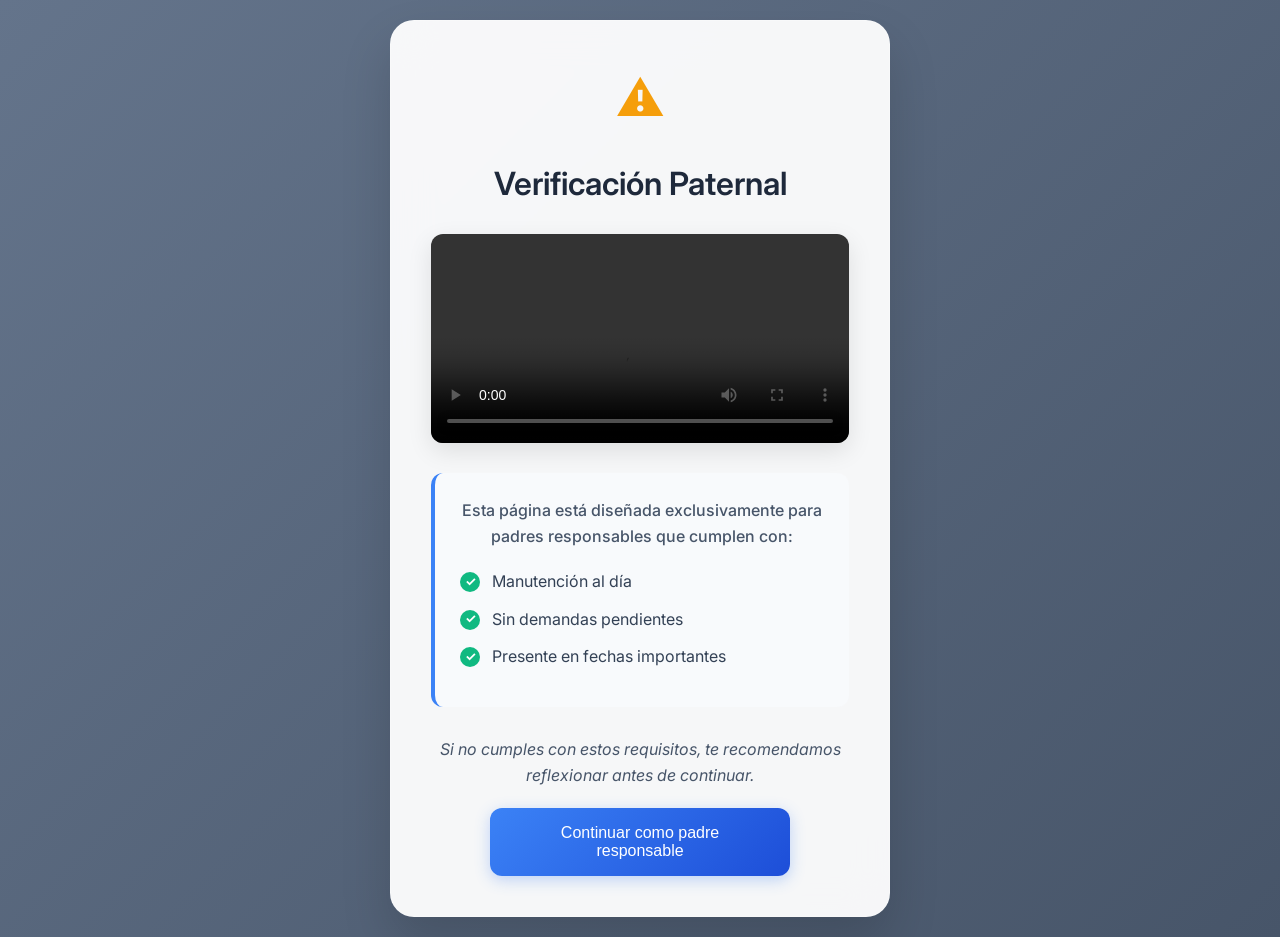
==== index.html @ 2e29dda6 "dia del padre" ====
<!DOCTYPE html>
<html lang="es">
<head>
    <meta charset="UTF-8">
    <meta name="viewport" content="width=device-width, initial-scale=1.0">
    <title>Día del Padre 2025</title>
    <link rel="stylesheet" href="styles.css">
    <link href="https://fonts.googleapis.com/css2?family=Inter:wght@300;400;500;600;700&display=swap" rel="stylesheet">
    <script src="https://cdnjs.cloudflare.com/ajax/libs/html2canvas/1.4.1/html2canvas.min.js"></script>
</head>
<body>
    <div id="warningScreen" class="warning-screen">
        <div class="warning-container">
            <div class="warning-icon">⚠️</div>
            <h1>Verificación Paternal</h1>

            <div class="video-section">
                <video width="300" height="180" controls>
                    <source src="dia_del_padre.mp4" type="video/mp4">
                    Tu navegador no soporta el elemento de video.
                </video>
            </div>

            <div class="requirements-list">
                <p class="intro-text">Esta página está diseñada exclusivamente para padres responsables que cumplen con:</p>
                <div class="requirement-item">
                    <span class="check-icon">✓</span>
                    <span>Manutención al día</span>
                </div>
                <div class="requirement-item">
                    <span class="check-icon">✓</span>
                    <span>Sin demandas pendientes</span>
                </div>
                <div class="requirement-item">
                    <span class="check-icon">✓</span>
                    <span>Presente en fechas importantes</span>
                </div>
            </div>

            <p class="disclaimer">Si no cumples con estos requisitos, te recomendamos reflexionar antes de continuar.</p>
            <button class="continue-btn" onclick="enterSite()">Continuar como padre responsable</button>
        </div>
    </div>

    <div id="mainContent" class="main-content">
        <header class="page-header">
            <h1>Celebración del Día del Padre 2025</h1>
            <p class="subtitle">Un reconocimiento especial para padres ejemplares</p>
        </header>

        <section class="video-container">
            <iframe src="https://www.youtube.com/embed/yZf6vEP1Xo4?autoplay=1&mute=1"
                    title="Video del Día del Padre"
                    frameborder="0"
                    allow="accelerometer; autoplay; clipboard-write; encrypted-media; gyroscope; picture-in-picture; web-share"
                    allowfullscreen>
            </iframe>
        </section>

        <div class="music-message">
            <div class="icon">🎵</div>
            <p>Primero disfruta de la música de fondo</p>
        </div>

        <section class="camera-section">
            <h2>Retrato del Padre del Año</h2>
            <p class="section-subtitle">Captura tu mejor momento paternal</p>

            <div class="camera-container">
                <video id="video" autoplay playsinline></video>
                <canvas id="canvas"></canvas>
                <div id="photo-preview">
                    <img id="captured-photo" alt="Foto capturada">
                    <div class="photo-actions">
                        <button id="retake-btn" class="camera-btn secondary">
                            <span class="btn-icon">🔄</span>
                            Nueva foto
                        </button>
                        <button id="save-photo-btn" class="camera-btn primary">
                            <span class="btn-icon">✓</span>
                            Guardar foto
                        </button>
                    </div>
                </div>
            </div>
            <div class="camera-controls">
                <button id="start-camera-btn" class="camera-btn primary">
                    <span class="btn-icon">📷</span>
                    Activar cámara
                </button>
                <button id="take-photo-btn" class="camera-btn primary" style="display: none;">
                    <span class="btn-icon">📸</span>
                    Tomar foto
                </button>
            </div>
        </section>

        <section class="recognition-section">
            <h2>Reconocimientos para Padres Ejemplares</h2>

            <div class="recognition-grid">
                <div class="recognition-card">
                    <div class="card-icon">🏆</div>
                    <h3>Padre Responsable</h3>
                    <p>Felicidades por mantener tus compromisos familiares al día sin necesidad de recordatorios legales.</p>
                </div>

                <div class="recognition-card">
                    <div class="card-icon">💼</div>
                    <h3>Proveedor Confiable</h3>
                    <p>Tu dedicación al trabajo y el sustento familiar es ejemplar y digna de admiración.</p>
                </div>

                <div class="recognition-card">
                    <div class="card-icon">👑</div>
                    <h3>Líder del Hogar</h3>
                    <p>Compartes el liderazgo familiar de manera equilibrada con tu pareja y das el ejemplo a seguir.</p>
                </div>

                <div class="recognition-card">
                    <div class="card-icon">💸</div>
                    <h3>Experto en Finanzas Familiares</h3>
                    <p>Conoces exactamente el valor de la crianza porque inviertes conscientemente en tus hijos.</p>
                </div>

                <div class="recognition-card">
                    <div class="card-icon">🎯</div>
                    <h3>Modelo Paternal</h3>
                    <p>Tu familia reconoce tus esfuerzos diarios, incluso cuando no todo sale perfecto.</p>
                </div>

                <div class="recognition-card">
                    <div class="card-icon">💝</div>
                    <h3>Padre Presente</h3>
                    <p>Tu amor incondicional y presencia constante son el regalo más valioso para tu familia.</p>
                </div>
            </div>
        </section>

        <div class="transition-section">
            <div class="transition-content">
                <p>Ahora, pasemos a algo más personal y emotivo...</p>
            </div>
        </div>

        <section class="emotional-section">
            <h2>Mensaje Especial de tu Hijo</h2>
            <p class="emotional-subtitle">Una carta llena de amor y gratitud</p>

            <div class="audio-controls">
                <button id="playAudio" class="audio-btn">
                    <span class="btn-icon">🔊</span>
                    Escuchar con voz infantil
                </button>
                <button id="stopAudio" class="audio-btn secondary" style="display: none;">
                    <span class="btn-icon">⏹️</span>
                    Detener reproducción
                </button>
            </div>

            <div class="letter-content">
                <div class="letter-header">
                    <p><strong>Querido Papá,</strong></p>
                </div>

                <div class="letter-body">
                    <p>Cuando era muy pequeñito, tú eras mi superhéroe gigante. Me cargabas en tus hombros y yo me sentía como si pudiera tocar las nubes. Tus manos enormes me hacían sentir seguro, y tu risa era la música más bonita del mundo.</p>

                    <p>Cuando empecé a caminar, tú estabas ahí con los brazos abiertos esperándome. Cada vez que me caía, tú me levantabas y me decías "vamos, campeón, una vez más". Nunca te cansaste de enseñarme.</p>

                    <p>En mis primeros días de escuela, cuando tenía miedo, tú me tomabas de la mano y me decías que todo iba a estar bien. Y siempre tenías razón. Cuando llegaba a casa, tú querías saber todo sobre mi día, como si mis pequeñas aventuras fueran las más importantes del mundo.</p>

                    <p>Ahora que voy creciendo, entiendo que trabajas muy duro para darnos todo lo que necesitamos. A veces llegas cansado, pero siempre tienes tiempo para un abrazo, para ayudarme con la tarea, o para jugar conmigo aunque sea un ratito.</p>

                    <p>Papá, quiero que sepas que eres mi héroe de verdad. No por ser perfecto, sino porque me amas sin condiciones. Porque me enseñas a ser buena persona, porque me proteges, porque me haces reír, y porque sé que siempre puedo contar contigo.</p>

                    <p>Cuando sea grande, quiero ser como tú: valiente, trabajador, amoroso y divertido. Quiero que mis hijos me vean como yo te veo a ti.</p>

                    <p class="letter-closing"><strong>Gracias por ser el mejor papá del mundo. Te amo muchísimo.</strong></p>

                    <p class="letter-signature">Tu hijo que te adora 💙</p>
                </div>
            </div>
        </section>

        <footer class="page-footer">
            <button id="diploma-btn" class="diploma-btn" style="display: none;">
                <span class="btn-icon">🏆</span>
                Generar Diploma de Reconocimiento
            </button>
            <div class="footer-text">
                <p>Certificación de Paternidad Responsable</p>
                <p>Válido por superar la verificación inicial</p>
            </div>
        </footer>

        <!-- Modal del Diploma -->
        <div id="diploma-modal" class="diploma-modal" style="display: none;">
            <div class="diploma-content">
                <button class="close-diploma">&times;</button>
                <div class="diploma-certificate">
                    <div class="diploma-border">
                        <div class="diploma-header">
                            <h1>DIPLOMA DE RECONOCIMIENTO</h1>
                            <h2>PADRE EJEMPLAR DEL AÑO</h2>
                            <div class="diploma-logo">🏆</div>
                        </div>
                        <div class="diploma-body">
                            <div class="diploma-photo-container">
                                <img id="diploma-photo" src="" alt="Foto del Padre Ejemplar">
                            </div>
                            <div class="diploma-text">
                                <input type="text" id="papa-name" placeholder="Nombre completo" class="name-input">
                                <p class="diploma-description">
                                    Por demostrar compromiso excepcional con sus responsabilidades paternas,
                                    mantener sus obligaciones familiares al día y ser un ejemplo positivo
                                    en la vida de sus hijos.
                                </p>
                                <p class="diploma-thanks">
                                    En reconocimiento a su dedicación, amor y guía constante.
                                </p>
                                <div class="diploma-date">
                                    <p>Otorgado el: <span id="current-date"></span></p>
                                </div>
                            </div>
                        </div>
                        <div class="diploma-signature">
                            <p>Con amor y admiración</p>
                            <p>Tu familia ❤️</p>
                        </div>
                    </div>
                </div>
                <div class="diploma-actions">
                    <button id="download-diploma-btn" class="action-btn primary">
                        <span class="btn-icon">💾</span>
                        Descargar diploma
                    </button>
                    <button id="print-diploma-btn" class="action-btn secondary">
                        <span class="btn-icon">🖨️</span>
                        Imprimir diploma
                    </button>
                </div>
            </div>
        </div>
    </div>

    <script src="script.js"></script>
</body>
</html>
---- styles.css ----
/* Reset y configuraciones base */
* {
    margin: 0;
    padding: 0;
    box-sizing: border-box;
}

body {
    font-family: 'Inter', -apple-system, BlinkMacSystemFont, 'Segoe UI', Roboto, sans-serif;
    background: linear-gradient(135deg, #f8fafc 0%, #e2e8f0 50%, #cbd5e1 100%);
    min-height: 100vh;
    color: #1e293b;
    line-height: 1.6;
    overflow-x: hidden;
}

/* Pantalla de advertencia */
.warning-screen {
    display: flex;
    align-items: center;
    justify-content: center;
    min-height: 100vh;
    padding: 20px;
    background: linear-gradient(135deg, #64748b 0%, #475569 100%);
}

.warning-container {
    background: rgba(255, 255, 255, 0.95);
    backdrop-filter: blur(20px);
    border-radius: 24px;
    padding: 40px;
    max-width: 500px;
    text-align: center;
    box-shadow: 0 25px 50px rgba(0, 0, 0, 0.15);
    border: 1px solid rgba(255, 255, 255, 0.2);
    animation: fadeInScale 0.8s ease-out;
}

.warning-icon {
    font-size: 3rem;
    margin-bottom: 20px;
    animation: pulse 2s infinite;
    color: #f59e0b;
}

.warning-container h1 {
    font-size: 2rem;
    margin-bottom: 20px;
    color: #1e293b;
    font-weight: 600;
}

.warning-container p {
    color: #475569;
    font-size: 1rem;
    margin-bottom: 20px;
    line-height: 1.6;
}

.video-section {
    margin: 25px 0;
    border-radius: 12px;
    overflow: hidden;
    box-shadow: 0 8px 25px rgba(0, 0, 0, 0.1);
}

.video-section video {
    width: 100%;
    height: auto;
    display: block;
}

.requirements-list {
    text-align: left;
    margin: 30px 0;
    background: #f8fafc;
    padding: 25px;
    border-radius: 12px;
    border-left: 4px solid #3b82f6;
}

.intro-text {
    font-weight: 500;
    margin-bottom: 20px;
    color: #475569;
    text-align: center;
}

.requirement-item {
    display: flex;
    align-items: center;
    margin: 12px 0;
    font-size: 1rem;
    color: #334155;
}

.check-icon {
    background: #10b981;
    color: white;
    width: 20px;
    height: 20px;
    border-radius: 50%;
    display: flex;
    align-items: center;
    justify-content: center;
    margin-right: 12px;
    font-size: 0.8rem;
    font-weight: bold;
}

.disclaimer {
    font-size: 0.9rem;
    color: #64748b;
    margin: 20px 0;
    font-style: italic;
}

.continue-btn {
    background: linear-gradient(135deg, #3b82f6, #1d4ed8);
    color: white;
    border: none;
    padding: 16px 32px;
    font-size: 1rem;
    font-weight: 500;
    border-radius: 12px;
    cursor: pointer;
    transition: all 0.3s ease;
    box-shadow: 0 4px 15px rgba(59, 130, 246, 0.3);
    width: 100%;
    max-width: 300px;
}

.continue-btn:hover {
    transform: translateY(-2px);
    box-shadow: 0 8px 25px rgba(59, 130, 246, 0.4);
}

/* Contenido principal */
.main-content {
    display: none;
    max-width: 1200px;
    margin: 0 auto;
    padding: 20px;
}

.page-header {
    text-align: center;
    margin-bottom: 40px;
    padding: 40px 0;
}

.page-header h1 {
    font-size: clamp(2rem, 5vw, 3rem);
    color: white;
    font-weight: 700;
    margin-bottom: 10px;
    animation: fadeInDown 1s ease-out;
    background: white;
    -webkit-background-clip: text;
    -webkit-text-fill-color: transparent;
    background-clip: text;
}

.subtitle {
    font-size: 1.2rem;
    color: lightgray;
    font-weight: 400;
}

/* Contenedor de video */
.video-container {
    position: relative;
    width: 100%;
    height: 0;
    padding-bottom: 56.25%;
    margin-bottom: 40px;
    border-radius: 16px;
    overflow: hidden;
    box-shadow: 0 20px 40px rgba(0, 0, 0, 0.1);
    animation: fadeInUp 1s ease-out 0.5s both;
}

.video-container iframe {
    position: absolute;
    top: 0;
    left: 0;
    width: 100%;
    height: 100%;
}

/* Mensaje de música */
.music-message {
    background: linear-gradient(135deg, #fef3c7, #fde68a);
    border: 2px solid #f59e0b;
    border-radius: 16px;
    padding: 24px;
    margin: 30px 0;
    text-align: center;
    display: flex;
    align-items: center;
    justify-content: center;
    gap: 12px;
    animation: fadeInUp 1s ease-out 0.8s both;
}

.music-message .icon {
    font-size: 1.5rem;
}

.music-message p {
    font-size: 1.1rem;
    font-weight: 500;
    color: #92400e;
    margin: 0;
}

/* Sección de cámara */
.camera-section {
    background: white;
    border-radius: 20px;
    padding: 40px;
    margin: 40px 0;
    text-align: center;
    box-shadow: 0 10px 30px rgba(0, 0, 0, 0.05);
    border: 1px solid #e2e8f0;
    animation: fadeIn 1s ease-out 1.2s both;
}

.camera-section h2 {
    color: white;
    font-size: 2rem;
    font-weight: 600;
    margin-bottom: 8px;
}

.section-subtitle {
    color: white;
    font-size: 1rem;
    margin-bottom: 30px;
}

.camera-container {
    max-width: 500px;
    margin: 0 auto 30px;
    position: relative;
}

#video {
    width: 100%;
    max-width: 400px;
    border-radius: 16px;
    border: 3px solid #e2e8f0;
    background: #000;
    box-shadow: 0 8px 25px rgba(0, 0, 0, 0.1);
    transition: all 0.3s ease;
}

#video:hover {
    border-color: #3b82f6;
}

#canvas {
    display: none;
}

#photo-preview {
    display: none;
}

#photo-preview img {
    width: 100%;
    max-width: 400px;
    border-radius: 16px;
    border: 3px solid #10b981;
    box-shadow: 0 8px 25px rgba(0, 0, 0, 0.1);
}

.photo-actions {
    margin-top: 20px;
    display: flex;
    gap: 12px;
    justify-content: center;
    flex-wrap: wrap;
}

.camera-controls {
    margin-top: 20px;
}

/* Botones */
.camera-btn, .audio-btn, .action-btn {
    border: none;
    padding: 12px 24px;
    font-size: 1rem;
    font-weight: 500;
    border-radius: 12px;
    cursor: pointer;
    transition: all 0.3s ease;
    display: inline-flex;
    align-items: center;
    gap: 8px;
    margin: 6px;
    text-decoration: none;
    min-width: 120px;
    justify-content: center;
}

.camera-btn.primary, .audio-btn, .action-btn.primary {
    background: linear-gradient(135deg, #3b82f6, #1d4ed8);
    color: white;
    box-shadow: 0 4px 15px rgba(59, 130, 246, 0.3);
}

.camera-btn.secondary, .audio-btn.secondary, .action-btn.secondary {
    background: linear-gradient(135deg, #64748b, #475569);
    color: white;
    box-shadow: 0 4px 15px rgba(100, 116, 139, 0.3);
}

.camera-btn.success {
    background: linear-gradient(135deg, #10b981, #059669);
    color: white;
    box-shadow: 0 4px 15px rgba(16, 185, 129, 0.3);
}

.camera-btn:hover, .audio-btn:hover, .action-btn:hover {
    transform: translateY(-2px);
    box-shadow: 0 8px 25px rgba(0, 0, 0, 0.2);
}

.camera-btn:active, .audio-btn:active, .action-btn:active {
    transform: translateY(0);
}

.btn-icon {
    font-size: 1.1rem;
    display: inline-flex;
    align-items: center;
}

/* Sección de reconocimientos */
.recognition-section {
    margin: 50px 0;
}

.recognition-section h2 {
    text-align: center;
    font-size: 2.2rem;
    color: white;
    font-weight: 600;
    margin-bottom: 40px;
}

.recognition-grid {
    display: grid;
    grid-template-columns: repeat(auto-fit, minmax(300px, 1fr));
    gap: 24px;
    margin-top: 30px;
}

.recognition-card {
    background: white;
    border-radius: 16px;
    padding: 30px;
    text-align: center;
    box-shadow: 0 4px 20px rgba(0, 0, 0, 0.05);
    border: 1px solid #e2e8f0;
    transition: all 0.3s ease;
}

.recognition-card:hover {
    transform: translateY(-5px);
    box-shadow: 0 10px 30px rgba(0, 0, 0, 0.1);
}

.card-icon {
    font-size: 2.5rem;
    margin-bottom: 16px;
}

.recognition-card h3 {
    font-size: 1.3rem;
    color:white;
    font-weight: 600;
    margin-bottom: 12px;
}

.recognition-card p {
    color: lightblue;
    line-height: 1.6;
}

/* Sección de transición */
.transition-section {
    margin: 50px 0;
    text-align: center;
}

.transition-content {
    background: linear-gradient(135deg, #e0e7ff, #c7d2fe);
    border-radius: 16px;
    padding: 24px;
    font-size: 1.2rem;
    font-style: italic;
    color: #3730a3;
    animation: fadeIn 1s ease-out 1.5s both;
}

/* Sección emocional */
.emotional-section {
    background: linear-gradient(135deg, #faf5ff, #f3e8ff);
    border-radius: 20px;
    padding: 50px 40px;
    margin: 40px 0;
    border: 1px solid #e9d5ff;
    animation: fadeIn 1s ease-out 2s both;
}

.emotional-section h2 {
    font-size: 2.2rem;
    margin-bottom: 8px;
    color: #581c87;
    text-align: center;
    font-weight: 600;
}

.emotional-subtitle {
    text-align: center;
    color: #7c3aed;
    font-size: 1.1rem;
    margin-bottom: 30px;
}

.audio-controls {
    text-align: center;
    margin-bottom: 40px;
}

.letter-content {
    max-width: 800px;
    margin: 0 auto;
}

.letter-header {
    margin-bottom: 30px;
}

.letter-header p {
    font-size: 1.4rem;
    color: #581c87;
    font-weight: 600;
    text-align: center;
}

.letter-body p {
    margin-bottom: 24px;
    padding: 20px;
    background: rgba(255, 255, 255, 0.6);
    border-radius: 12px;
    border-left: 4px solid #a855f7;
    font-size: 1.1rem;
    line-height: 1.7;
    color: #374151;
    transition: all 0.3s ease;
}

.letter-body p:hover {
    background: rgba(255, 255, 255, 0.8);
    transform: translateX(5px);
}

.letter-closing {
    font-weight: 600;
    color: #581c87;
    text-align: center;
    font-size: 1.2rem !important;
}

.letter-signature {
    text-align: right;
    font-style: italic;
    color: #7c3aed;
    font-size: 1.1rem !important;
    margin-top: 20px;
}

/* Botón de diploma */
.diploma-btn {
    background: linear-gradient(135deg, #dc2626, #b91c1c);
    color: white;
    border: none;
    padding: 20px 40px;
    font-size: 1.2rem;
    font-weight: 600;
    border-radius: 16px;
    cursor: pointer;
    transition: all 0.3s ease;
    box-shadow: 0 6px 20px rgba(220, 38, 38, 0.3);
    display: inline-flex;
    align-items: center;
    gap: 12px;
    animation: pulse 3s infinite;
    margin: 20px auto;
}

.diploma-btn:hover {
    transform: translateY(-3px);
    box-shadow: 0 10px 30px rgba(220, 38, 38, 0.4);
}

/* Modal del diploma */
.diploma-modal {
    position: fixed;
    z-index: 1000;
    left: 0;
    top: 0;
    width: 100%;
    height: 100%;
    background-color: rgba(0, 0, 0, 0.7);
    display: flex;
    justify-content: center;
    align-items: center;
    padding: 20px;
    backdrop-filter: blur(5px);
}

.diploma-content {
    background: white;
    border-radius: 20px;
    padding: 30px;
    max-width: 900px;
    width: 100%;
    max-height: 90vh;
    overflow-y: auto;
    position: relative;
    box-shadow: 0 25px 50px rgba(0, 0, 0, 0.25);
    animation: slideUp 0.5s ease-out;
}

.close-diploma {
    position: absolute;
    right: 20px;
    top: 20px;
    background: #ef4444;
    color: white;
    border: none;
    width: 40px;
    height: 40px;
    border-radius: 50%;
    font-size: 1.5rem;
    cursor: pointer;
    z-index: 1001;
    display: flex;
    align-items: center;
    justify-content: center;
    transition: all 0.3s ease;
}

.close-diploma:hover {
    background: #dc2626;
    transform: scale(1.1);
}

.diploma-certificate {
    background: linear-gradient(45deg, #f8fafc, #f1f5f9);
    border-radius: 16px;
    padding: 20px;
    margin-bottom: 30px;
}

.diploma-border {
    border: 6px solid #f59e0b;
    border-radius: 16px;
    padding: 40px;
    background: white;
    position: relative;
    box-shadow: inset 0 0 0 2px #fbbf24;
}

.diploma-header {
    text-align: center;
    margin-bottom: 30px;
}

.diploma-header h1 {
    color: #dc2626;
    font-size: 2rem;
    margin: 0;
    font-family: 'Times New Roman', serif;
    font-weight: 700;
}

.diploma-header h2 {
    color: #1d4ed8;
    font-size: 1.5rem;
    margin: 8px 0;
    font-family: 'Times New Roman', serif;
    font-weight: 600;
}

.diploma-logo {
    font-size: 2.5rem;
    margin: 15px 0;
}

.diploma-body {
    display: flex;
    align-items: center;
    gap: 30px;
    margin-bottom: 30px;
}

.diploma-photo-container {
    flex-shrink: 0;
}

.diploma-photo-container img {
    width: 140px;
    height: 140px;
    border-radius: 50%;
    border: 4px solid #f59e0b;
    object-fit: cover;
    box-shadow: 0 4px 15px rgba(0, 0, 0, 0.1);
}

.diploma-text {
    flex-grow: 1;
}

.name-input {
    width: 100%;
    padding: 12px;
    font-size: 1.5rem;
    font-weight: bold;
    text-align: center;
    border: 2px solid #f59e0b;
    border-radius: 10px;
    margin-bottom: 15px;
    font-family: 'Times New Roman', serif;
    color: #2c3e50;
    transition: all 0.3s ease;
}

.name-input:focus {
    outline: none;
    border-color: #dc2626;
    box-shadow: 0 0 0 3px rgba(220, 38, 38, 0.1);
}

.diploma-description {
    font-size: 1.1rem;
    line-height: 1.6;
    color: #2c3e50;
    margin-bottom: 10px;
    font-family: 'Times New Roman', serif;
}

.diploma-thanks {
    font-size: 1rem;
    color: #2c3e50;
    font-style: italic;
    margin-bottom: 15px;
    font-family: 'Times New Roman', serif;
}

.diploma-date {
    text-align: right;
    color: #7f8c8d;
    font-family: 'Times New Roman', serif;
}

.diploma-signature {
    text-align: center;
    border-top: 2px solid #f59e0b;
    padding-top: 15px;
    color: #e74c3c;
    font-size: 1.2rem;
    font-family: 'Times New Roman', serif;
}

.diploma-actions {
    text-align: center;
    margin-top: 20px;
    display: flex;
    gap: 15px;
    justify-content: center;
    flex-wrap: wrap;
}

.download-btn, .print-btn {
    background: linear-gradient(135deg, #10b981, #059669);
    color: white;
    border: none;
    padding: 12px 25px;
    font-size: 1.1rem;
    border-radius: 25px;
    cursor: pointer;
    transition: all 0.3s ease;
    box-shadow: 0 5px 15px rgba(16, 185, 129, 0.3);
    display: inline-flex;
    align-items: center;
    gap: 8px;
}

.download-btn:hover, .print-btn:hover {
    transform: translateY(-2px);
    box-shadow: 0 7px 20px rgba(16, 185, 129, 0.5);
}

/* Animaciones */
@keyframes pulse {
    0% { transform: scale(1); }
    50% { transform: scale(1.05); }
    100% { transform: scale(1); }
}

@keyframes fadeInDown {
    from {
        opacity: 0;
        transform: translateY(-30px);
    }
    to {
        opacity: 1;
        transform: translateY(0);
    }
}

@keyframes fadeInUp {
    from {
        opacity: 0;
        transform: translateY(30px);
    }
    to {
        opacity: 1;
        transform: translateY(0);
    }
}

@keyframes fadeIn {
    from { opacity: 0; }
    to { opacity: 1; }
}

@keyframes fadeInScale {
    from {
        opacity: 0;
        transform: scale(0.9);
    }
    to {
        opacity: 1;
        transform: scale(1);
    }
}

@keyframes slideUp {
    from {
        opacity: 0;
        transform: translateY(50px);
    }
    to {
        opacity: 1;
        transform: translateY(0);
    }
}

/* Estados de carga */
.loading {
    opacity: 0.7;
    pointer-events: none;
}

.loading::after {
    content: '';
    position: absolute;
    top: 50%;
    left: 50%;
    width: 20px;
    height: 20px;
    margin: -10px 0 0 -10px;
    border: 2px solid #3b82f6;
    border-radius: 50%;
    border-top-color: transparent;
    animation: spin 1s linear infinite;
}

@keyframes spin {
    to { transform: rotate(360deg); }
}

/* Media Queries */
@media (max-width: 768px) {
    .warning-container {
        margin: 20px;
        padding: 30px 20px;
    }

    .page-header h1 {
        font-size: 2.2rem;
    }

    .camera-section {
        padding: 30px 20px;
    }

    .diploma-body {
        flex-direction: column;
        text-align: center;
        gap: 20px;
    }

    .diploma-photo-container img {
        width: 120px;
        height: 120px;
    }

    .diploma-header h1 {
        font-size: 1.8rem;
    }

    .diploma-header h2 {
        font-size: 1.4rem;
    }

    .photo-actions {
        flex-direction: column;
        align-items: center;
    }

    .camera-btn, .audio-btn, .action-btn {
        width: 100%;
        max-width: 250px;
    }

    .emotional-section {
        padding: 30px 20px;
    }

    .letter-body p {
        padding: 15px;
        font-size: 1rem;
    }
}

@media (max-width: 480px) {
    .warning-container {
        padding: 20px 15px;
    }

    .diploma-content {
        padding: 20px 15px;
    }

    .diploma-border {
        padding: 20px;
    }

    .name-input {
        font-size: 1.2rem;
    }
}

/* Mejoras de accesibilidad */
@media (prefers-reduced-motion: reduce) {
    *, ::before, ::after {
        animation-duration: 0.01ms !important;
        animation-iteration-count: 1 !important;
        transition-duration: 0.01ms !important;
    }
}

/* Focus visible para navegación por teclado */
.camera-btn:focus-visible,
.audio-btn:focus-visible,
.action-btn:focus-visible,
.continue-btn:focus-visible,
.diploma-btn:focus-visible {
    outline: 2px solid #3b82f6;
    outline-offset: 2px;
}

/* Mejora de contraste */
.high-contrast {
    filter: contrast(1.2);
}

/* Modo oscuro (opcional) */
@media (prefers-color-scheme: dark) {
    body {
        background: linear-gradient(135deg, #1e293b 0%, #334155 50%, #475569 100%);
        color: #f1f5f9;
    }

    .camera-section,
    .recognition-card,
    .diploma-content {
        background: #334155;
        color: #f1f5f9;
        border-color: #475569;
    }
}
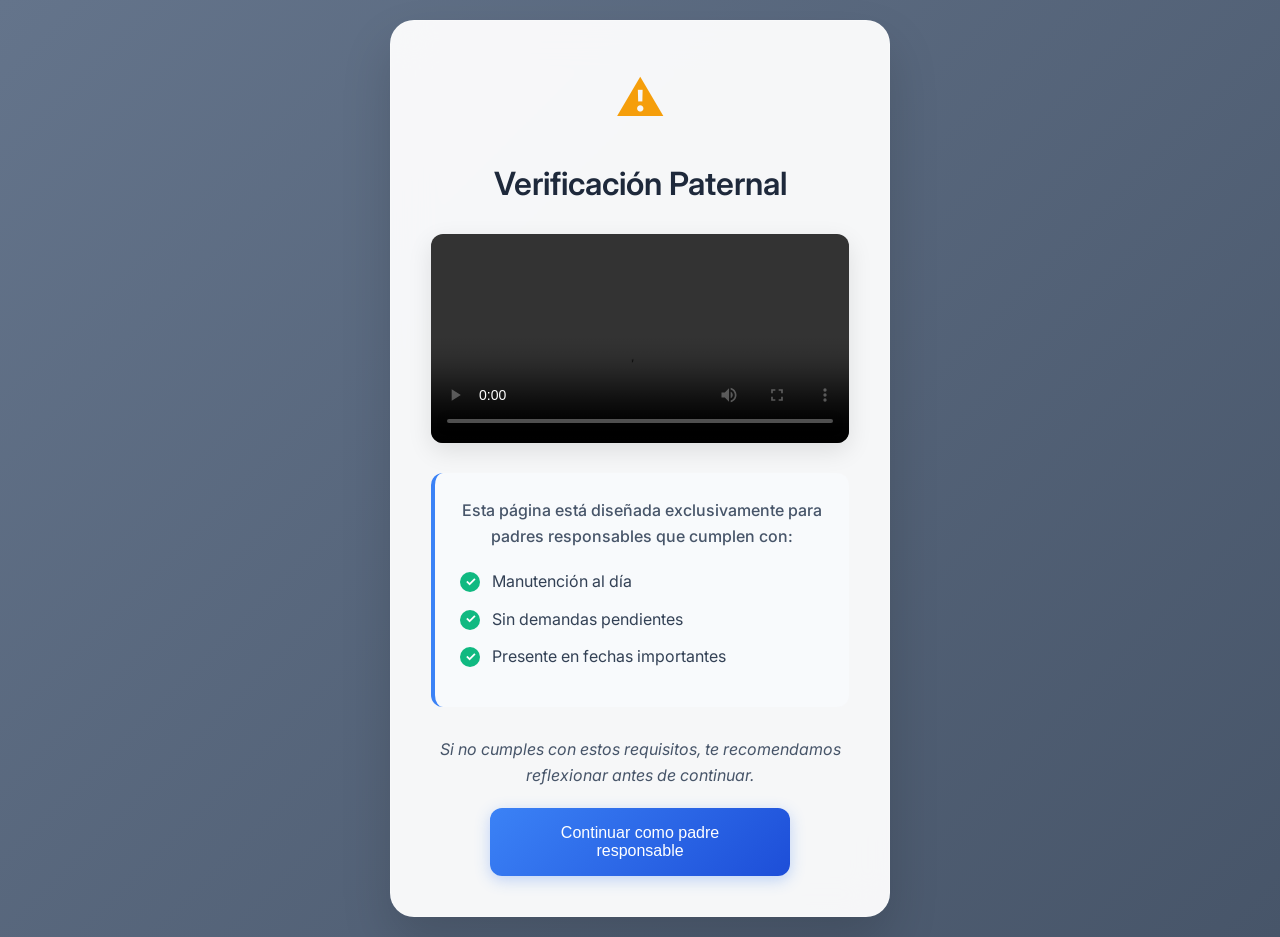
==== commit 336f4511: "correcion en la musica" ====
--- a/index.html
+++ b/index.html
@@ -49,17 +49,17 @@
         </header>
 
         <section class="video-container">
-            <iframe src="https://www.youtube.com/embed/yZf6vEP1Xo4?autoplay=1&mute=1"
+            <iframe src="https://www.youtube.com/embed/yZf6vEP1Xo4"
                     title="Video del Día del Padre"
                     frameborder="0"
-                    allow="accelerometer; autoplay; clipboard-write; encrypted-media; gyroscope; picture-in-picture; web-share"
+                    allow="accelerometer; clipboard-write; encrypted-media; gyroscope; picture-in-picture; web-share"
                     allowfullscreen>
             </iframe>
         </section>
 
         <div class="music-message">
             <div class="icon">🎵</div>
-            <p>Primero disfruta de la música de fondo</p>
+            <p>Haz clic en el video para reproducir la música de fondo</p>
         </div>
 
         <section class="camera-section">
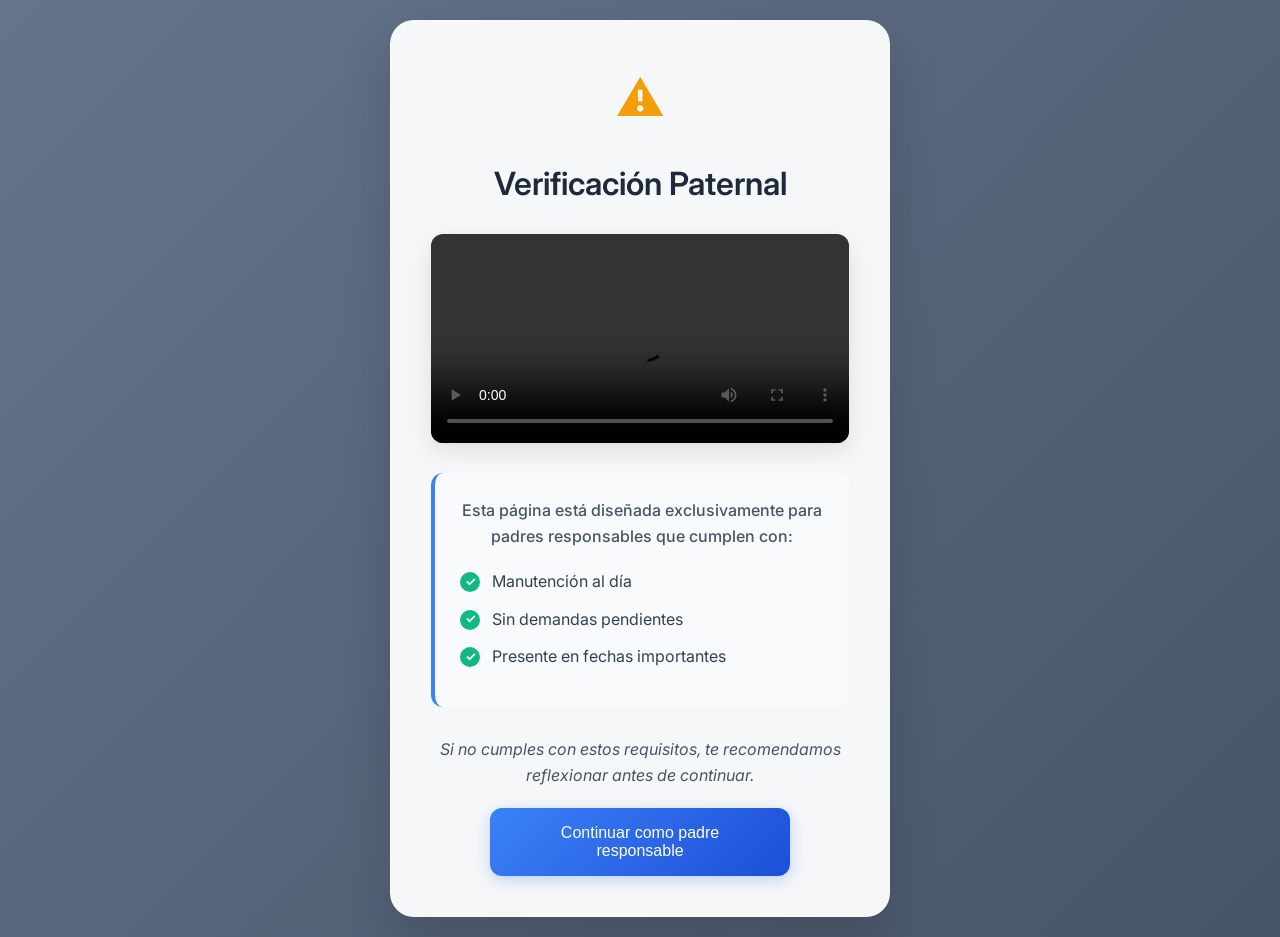
==== commit 360bee8f: "correcion colores" ====
--- a/index.html
+++ b/index.html
@@ -1,10 +1,13 @@
 <!DOCTYPE html>
 <html lang="es">
 <head>
+     <meta name="apple-mobile-web-app-capable" content="yes">
+     <meta name="apple-mobile-web-app-status-bar-style" content="black-translucent">
+     <meta name="format-detection" content="telephone=no">
     <meta charset="UTF-8">
     <meta name="viewport" content="width=device-width, initial-scale=1.0">
     <title>Día del Padre 2025</title>
-    <link rel="stylesheet" href="styles.css">
+    <link rel="stylesheet" href="styles.css?v=2.0">
     <link href="https://fonts.googleapis.com/css2?family=Inter:wght@300;400;500;600;700&display=swap" rel="stylesheet">
     <script src="https://cdnjs.cloudflare.com/ajax/libs/html2canvas/1.4.1/html2canvas.min.js"></script>
 </head>
--- a/styles.css
+++ b/styles.css
@@ -9,7 +9,7 @@
     font-family: 'Inter', -apple-system, BlinkMacSystemFont, 'Segoe UI', Roboto, sans-serif;
     background: linear-gradient(135deg, #f8fafc 0%, #e2e8f0 50%, #cbd5e1 100%);
     min-height: 100vh;
-    color: #1e293b;
+    color: #ffffff;
     line-height: 1.6;
     overflow-x: hidden;
 }
@@ -96,7 +96,7 @@
 
 .check-icon {
     background: #10b981;
-    color: white;
+    color: #ffffff;
     width: 20px;
     height: 20px;
     border-radius: 50%;
@@ -117,7 +117,7 @@
 
 .continue-btn {
     background: linear-gradient(135deg, #3b82f6, #1d4ed8);
-    color: white;
+    color: #ffffff;
     border: none;
     padding: 16px 32px;
     font-size: 1rem;
@@ -141,6 +141,8 @@
     max-width: 1200px;
     margin: 0 auto;
     padding: 20px;
+    background: linear-gradient(135deg, #64748b 0%, #475569 100%);
+    min-height: 100vh;
 }
 
 .page-header {
@@ -151,19 +153,15 @@
 
 .page-header h1 {
     font-size: clamp(2rem, 5vw, 3rem);
-    color: white;
+    color: #ffffff;
     font-weight: 700;
     margin-bottom: 10px;
     animation: fadeInDown 1s ease-out;
-    background: white;
-    -webkit-background-clip: text;
-    -webkit-text-fill-color: transparent;
-    background-clip: text;
 }
 
 .subtitle {
     font-size: 1.2rem;
-    color: lightgray;
+    color: #cbd5e1;
     font-weight: 400;
 }
 
@@ -214,27 +212,27 @@
     margin: 0;
 }
 
-/* Sección de cámara */
+/* Sección de cámara - CORREGIDO */
 .camera-section {
-    background: white;
+    background: linear-gradient(135deg, #475569 0%, #334155 100%);
     border-radius: 20px;
     padding: 40px;
     margin: 40px 0;
     text-align: center;
-    box-shadow: 0 10px 30px rgba(0, 0, 0, 0.05);
-    border: 1px solid #e2e8f0;
+    box-shadow: 0 10px 30px rgba(0, 0, 0, 0.15);
+    border: 1px solid #64748b;
     animation: fadeIn 1s ease-out 1.2s both;
 }
 
 .camera-section h2 {
-    color: white;
+    color: #ffffff;
     font-size: 2rem;
     font-weight: 600;
     margin-bottom: 8px;
 }
 
 .section-subtitle {
-    color: white;
+    color: #cbd5e1;
     font-size: 1rem;
     margin-bottom: 30px;
 }
@@ -250,7 +248,7 @@
     max-width: 400px;
     border-radius: 16px;
     border: 3px solid #e2e8f0;
-    background: #000;
+    background: #000000;
     box-shadow: 0 8px 25px rgba(0, 0, 0, 0.1);
     transition: all 0.3s ease;
 }
@@ -307,19 +305,19 @@
 
 .camera-btn.primary, .audio-btn, .action-btn.primary {
     background: linear-gradient(135deg, #3b82f6, #1d4ed8);
-    color: white;
+    color: #ffffff;
     box-shadow: 0 4px 15px rgba(59, 130, 246, 0.3);
 }
 
 .camera-btn.secondary, .audio-btn.secondary, .action-btn.secondary {
     background: linear-gradient(135deg, #64748b, #475569);
-    color: white;
+    color: #ffffff;
     box-shadow: 0 4px 15px rgba(100, 116, 139, 0.3);
 }
 
 .camera-btn.success {
     background: linear-gradient(135deg, #10b981, #059669);
-    color: white;
+    color: #ffffff;
     box-shadow: 0 4px 15px rgba(16, 185, 129, 0.3);
 }
 
@@ -346,7 +344,7 @@
 .recognition-section h2 {
     text-align: center;
     font-size: 2.2rem;
-    color: white;
+    color: #ffffff;
     font-weight: 600;
     margin-bottom: 40px;
 }
@@ -359,7 +357,7 @@
 }
 
 .recognition-card {
-    background: white;
+    background: #ffffff;
     border-radius: 16px;
     padding: 30px;
     text-align: center;
@@ -380,13 +378,13 @@
 
 .recognition-card h3 {
     font-size: 1.3rem;
-    color:white;
+    color: #1e293b;
     font-weight: 600;
     margin-bottom: 12px;
 }
 
 .recognition-card p {
-    color: lightblue;
+    color: #64748b;
     line-height: 1.6;
 }
 
@@ -484,10 +482,27 @@
     margin-top: 20px;
 }
 
+/* Footer */
+.page-footer {
+    text-align: center;
+    margin: 50px 0;
+    padding: 30px;
+}
+
+.footer-text {
+    color: #cbd5e1;
+    margin-top: 20px;
+}
+
+.footer-text p {
+    margin: 5px 0;
+    font-size: 0.95rem;
+}
+
 /* Botón de diploma */
 .diploma-btn {
     background: linear-gradient(135deg, #dc2626, #b91c1c);
-    color: white;
+    color: #ffffff;
     border: none;
     padding: 20px 40px;
     font-size: 1.2rem;
@@ -525,7 +540,7 @@
 }
 
 .diploma-content {
-    background: white;
+    background: #ffffff;
     border-radius: 20px;
     padding: 30px;
     max-width: 900px;
@@ -542,7 +557,7 @@
     right: 20px;
     top: 20px;
     background: #ef4444;
-    color: white;
+    color: #ffffff;
     border: none;
     width: 40px;
     height: 40px;
@@ -572,7 +587,7 @@
     border: 6px solid #f59e0b;
     border-radius: 16px;
     padding: 40px;
-    background: white;
+    background: #ffffff;
     position: relative;
     box-shadow: inset 0 0 0 2px #fbbf24;
 }
@@ -689,7 +704,7 @@
 
 .download-btn, .print-btn {
     background: linear-gradient(135deg, #10b981, #059669);
-    color: white;
+    color: #ffffff;
     border: none;
     padding: 12px 25px;
     font-size: 1.1rem;
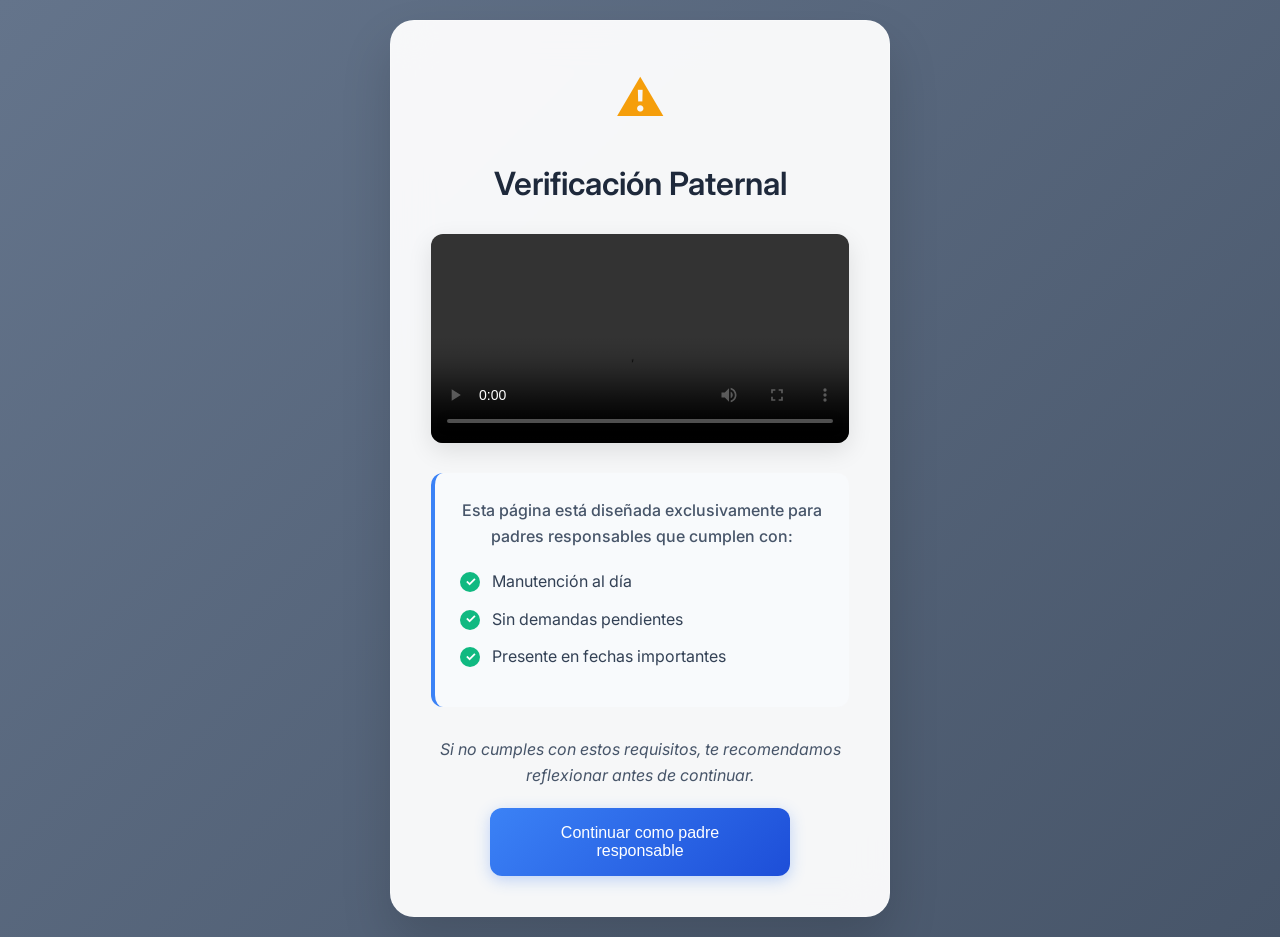
==== commit db82456e: "correcion en el diploma" ====
--- a/index.html
+++ b/index.html
@@ -7,7 +7,7 @@
     <meta charset="UTF-8">
     <meta name="viewport" content="width=device-width, initial-scale=1.0">
     <title>Día del Padre 2025</title>
-    <link rel="stylesheet" href="styles.css?v=2.0">
+    <link rel="stylesheet" href="styles.css?v=2.1">
     <link href="https://fonts.googleapis.com/css2?family=Inter:wght@300;400;500;600;700&display=swap" rel="stylesheet">
     <script src="https://cdnjs.cloudflare.com/ajax/libs/html2canvas/1.4.1/html2canvas.min.js"></script>
 </head>
--- a/styles.css
+++ b/styles.css
@@ -526,17 +526,17 @@
 /* Modal del diploma */
 .diploma-modal {
     position: fixed;
-    z-index: 1000;
+    top: 0;
     left: 0;
-    top: 0;
     width: 100%;
     height: 100%;
-    background-color: rgba(0, 0, 0, 0.7);
+    background-color: rgba(0, 0, 0, 0.8);
     display: flex;
     justify-content: center;
     align-items: center;
+    z-index: 1000;
     padding: 20px;
-    backdrop-filter: blur(5px);
+    box-sizing: border-box;
 }
 
 .diploma-content {
@@ -912,4 +912,56 @@
         color: #f1f5f9;
         border-color: #475569;
     }
+    /* Media query para dispositivos móviles */
+@media (max-width: 768px) {
+    .diploma-certificate {
+        padding: 15px;
+        margin: 10px;
+    }
+
+    .diploma-border {
+        padding: 20px; /* Reducir padding en móvil */
+    }
+
+    .diploma-body {
+        flex-direction: column; /* Forzar layout vertical en móvil */
+        gap: 15px;
+    }
+
+    .diploma-photo-container img {
+        width: 100px; /* Reducir tamaño de foto en móvil */
+        height: 100px;
+    }
+
+    .diploma-header h1 {
+        font-size: 1.5rem; /* Reducir tamaño de texto */
+    }
+
+    .diploma-header h2 {
+        font-size: 1.2rem;
+    }
+
+    .name-input {
+        font-size: 1.2rem;
+    }
+
+    .diploma-description {
+        font-size: 0.95rem;
+    }
+}
+
+/* Para pantallas muy pequeñas */
+@media (max-width: 480px) {
+    .diploma-border {
+        padding: 15px;
+    }
+
+    .diploma-header h1 {
+        font-size: 1.3rem;
+    }
+
+    .diploma-header h2 {
+        font-size: 1.1rem;
+    }
+}
 }
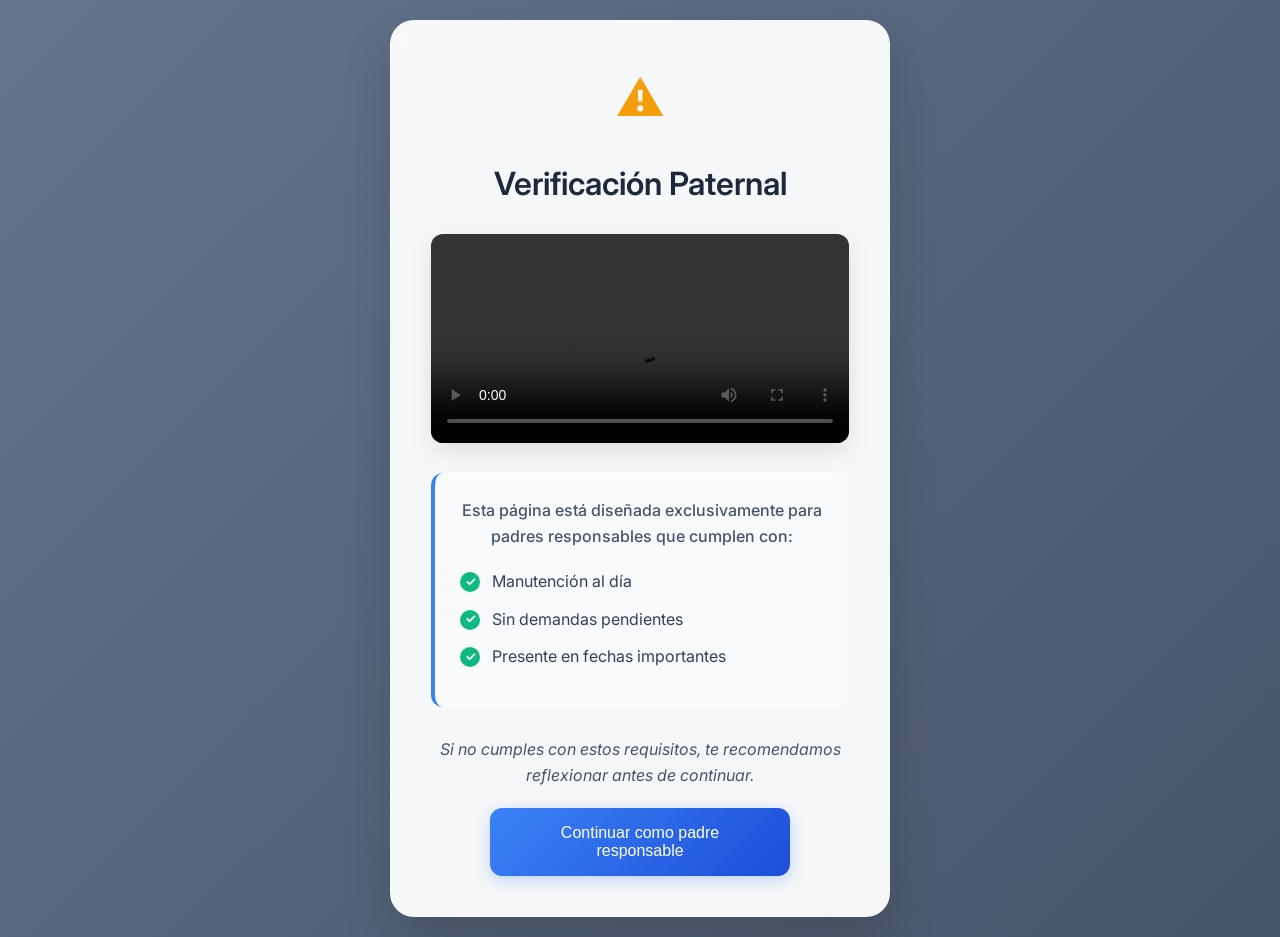
==== commit 8e55038e: "correcion video v2" ====
--- a/index.html
+++ b/index.html
@@ -44,6 +44,28 @@
             <button class="continue-btn" onclick="enterSite()">Continuar como padre responsable</button>
         </div>
     </div>
+
+     <!-- Sección del video obligatorio -->
+<div id="videoScreen" class="video-screen" style="display: none;">
+    <div class="video-screen-container">
+        <h2>Si tu hijo no te dio un regalo ya sabes las razones</h2>
+
+        <div class="video-player-container">
+            <video id="mandatory-video" width="100%" height="auto" controls>
+                <source src="cuota_fiesta.mp4" type="video/mp4">
+                Tu navegador no soporta el elemento de video.
+            </video>
+        </div>
+
+        <button id="continue-after-video" class="continue-btn" style="display: none;" disabled>
+            Continuar al sitio
+        </button>
+
+        <div class="video-progress">
+            <p id="video-status">Reproduce el video para continuar...</p>
+        </div>
+    </div>
+</div>
 
     <div id="mainContent" class="main-content">
         <header class="page-header">
--- a/styles.css
+++ b/styles.css
@@ -964,4 +964,111 @@
         font-size: 1.1rem;
     }
 }
+.video-screen {
+    position: fixed;
+    top: 0;
+    left: 0;
+    width: 100%;
+    height: 100%;
+    background: linear-gradient(135deg, #667eea 0%, #764ba2 100%);
+    display: flex;
+    justify-content: center;
+    align-items: center;
+    z-index: 1000;
+    padding: 20px;
+    box-sizing: border-box;
+}
+
+.video-screen-container {
+    background: white;
+    padding: 20px;
+    border-radius: 15px;
+    box-shadow: 0 10px 30px rgba(0,0,0,0.3);
+    text-align: center;
+    max-width: 600px; /* Reducido de 800px */
+    width: 100%;
+    max-height: 90vh;
+    overflow-y: auto;
+}
+
+.video-screen-container h2 {
+    margin: 0 0 10px 0;
+    font-size: 1.5rem;
+    color: #333;
+}
+
+.video-screen-container p {
+    margin: 0 0 15px 0;
+    color: #666;
+    font-size: 0.9rem;
+}
+
+.video-player-container {
+    margin: 15px 0;
+    border-radius: 10px;
+    overflow: hidden;
+    box-shadow: 0 4px 15px rgba(0,0,0,0.2);
+    max-width: 100%;
+}
+
+.video-player-container video {
+    width: 100%;
+    height: auto;
+    max-height: 300px; /* Limitar altura máxima */
+}
+
+.video-progress {
+    margin-top: 15px;
+    font-weight: 500;
+    color: #555;
+    font-size: 0.9rem;
+}
+
+/* Media queries para móviles */
+@media (max-width: 768px) {
+    .video-screen {
+        padding: 10px;
+    }
+
+    .video-screen-container {
+        padding: 15px;
+        max-width: 95%;
+        border-radius: 10px;
+    }
+
+    .video-screen-container h2 {
+        font-size: 1.3rem;
+    }
+
+    .video-screen-container p {
+        font-size: 0.85rem;
+    }
+
+    .video-player-container video {
+        max-height: 200px; /* Más pequeño en móvil */
+    }
+
+    .continue-btn {
+        padding: 12px 20px;
+        font-size: 0.9rem;
+    }
+
+    .video-progress {
+        font-size: 0.8rem;
+    }
+}
+
+@media (max-width: 480px) {
+    .video-screen-container {
+        padding: 12px;
+    }
+
+    .video-screen-container h2 {
+        font-size: 1.2rem;
+    }
+
+    .video-player-container video {
+        max-height: 180px; /* Aún más pequeño en pantallas muy pequeñas */
+    }
+}
 }
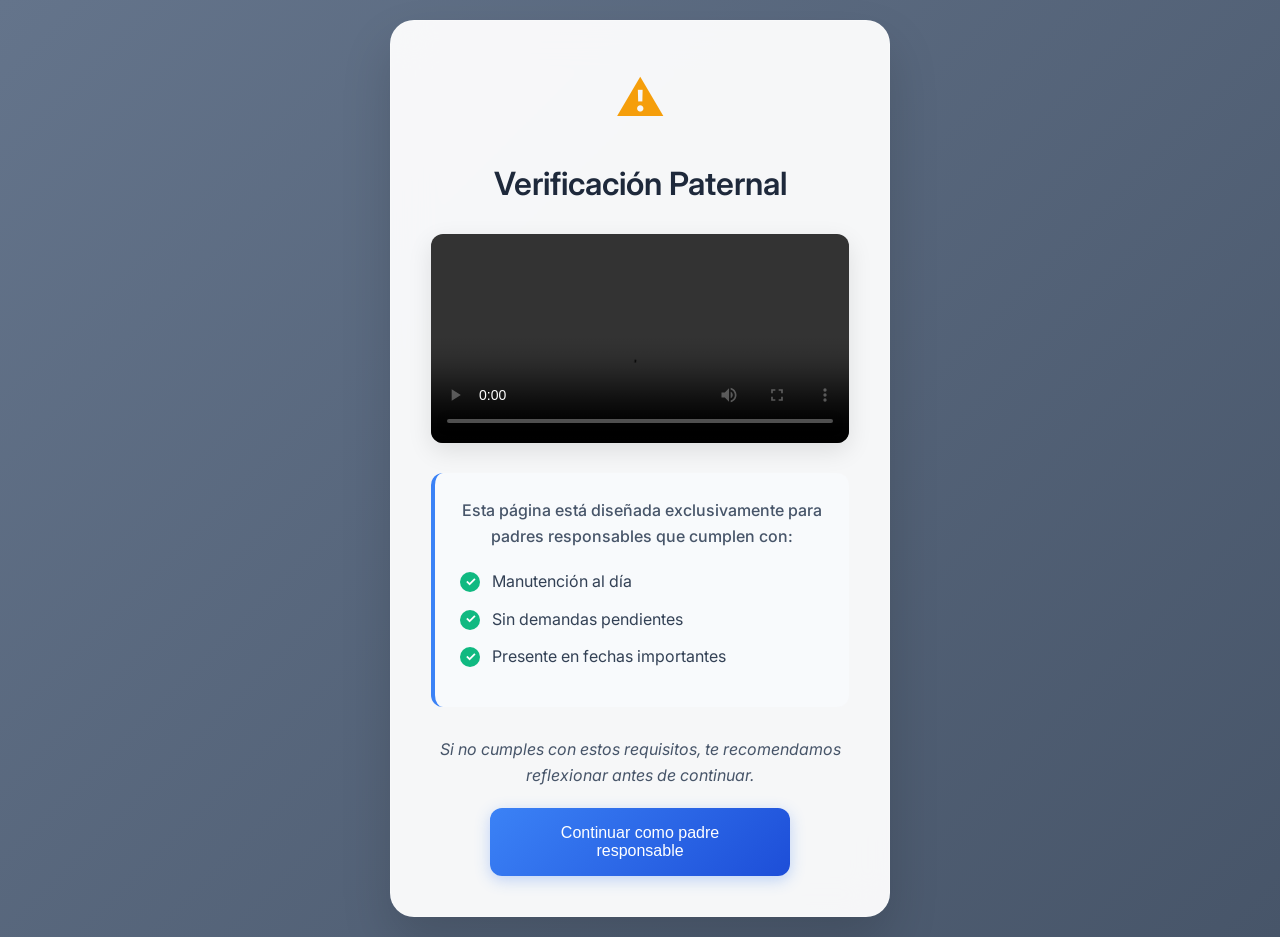
==== commit b0196364: "correcion video v4" ====
--- a/index.html
+++ b/index.html
@@ -7,7 +7,7 @@
     <meta charset="UTF-8">
     <meta name="viewport" content="width=device-width, initial-scale=1.0">
     <title>Día del Padre 2025</title>
-    <link rel="stylesheet" href="styles.css?v=2.1">
+    <link rel="stylesheet" href="styles.css?v=2.2">
     <link href="https://fonts.googleapis.com/css2?family=Inter:wght@300;400;500;600;700&display=swap" rel="stylesheet">
     <script src="https://cdnjs.cloudflare.com/ajax/libs/html2canvas/1.4.1/html2canvas.min.js"></script>
 </head>
--- a/styles.css
+++ b/styles.css
@@ -968,39 +968,49 @@
     position: fixed;
     top: 0;
     left: 0;
-    width: 100%;
-    height: 100%;
+    width: 100vw;
+    height: 100vh;
     background: linear-gradient(135deg, #667eea 0%, #764ba2 100%);
     display: flex;
     justify-content: center;
     align-items: center;
     z-index: 1000;
-    padding: 20px;
+    padding: 15px;
     box-sizing: border-box;
+    overflow: hidden;
 }
 
 .video-screen-container {
-    background: white;
+    background: rgba(255, 255, 255, 0.98);
     padding: 20px;
     border-radius: 15px;
     box-shadow: 0 10px 30px rgba(0,0,0,0.3);
     text-align: center;
-    max-width: 600px; /* Reducido de 800px */
-    width: 100%;
-    max-height: 90vh;
+    max-width: 500px;
+    width: 95%;
+    max-height: 85vh;
     overflow-y: auto;
+    display: flex;
+    flex-direction: column;
+    justify-content: center;
+    backdrop-filter: blur(10px);
 }
 
 .video-screen-container h2 {
-    margin: 0 0 10px 0;
-    font-size: 1.5rem;
-    color: #333;
+    margin: 0 0 15px 0;
+    font-size: 1.4rem;
+    color: #2c3e50;
+    line-height: 1.3;
+    word-wrap: break-word;
+    font-weight: 700;
+    text-shadow: 0 1px 2px rgba(0,0,0,0.1);
 }
 
 .video-screen-container p {
     margin: 0 0 15px 0;
     color: #666;
     font-size: 0.9rem;
+    line-height: 1.4;
 }
 
 .video-player-container {
@@ -1008,13 +1018,16 @@
     border-radius: 10px;
     overflow: hidden;
     box-shadow: 0 4px 15px rgba(0,0,0,0.2);
-    max-width: 100%;
+    width: 100%;
+    position: relative;
 }
 
 .video-player-container video {
     width: 100%;
     height: auto;
-    max-height: 300px; /* Limitar altura máxima */
+    max-height: 300px;
+    display: block;
+    object-fit: contain;
 }
 
 .video-progress {
@@ -1024,51 +1037,203 @@
     font-size: 0.9rem;
 }
 
-/* Media queries para móviles */
+.continue-btn {
+    background: linear-gradient(135deg, #667eea 0%, #764ba2 100%);
+    color: white;
+    border: none;
+    padding: 15px 30px;
+    border-radius: 25px;
+    font-size: 1rem;
+    font-weight: 600;
+    cursor: pointer;
+    transition: all 0.3s ease;
+    margin-top: 20px;
+    box-shadow: 0 4px 15px rgba(102, 126, 234, 0.4);
+}
+
+.continue-btn:hover {
+    transform: translateY(-2px);
+    box-shadow: 0 6px 20px rgba(102, 126, 234, 0.6);
+}
+
+.continue-btn:disabled {
+    opacity: 0.6;
+    cursor: not-allowed;
+    transform: none;
+}
+
+/* Media queries para tablets */
 @media (max-width: 768px) {
     .video-screen {
-        padding: 10px;
+        padding: 15px;
     }
 
     .video-screen-container {
-        padding: 15px;
+        padding: 18px;
         max-width: 95%;
-        border-radius: 10px;
+        border-radius: 12px;
+        max-height: 85vh;
     }
 
     .video-screen-container h2 {
         font-size: 1.3rem;
+        margin-bottom: 12px;
     }
 
     .video-screen-container p {
         font-size: 0.85rem;
     }
 
+    .video-player-container {
+        margin: 12px 0;
+    }
+
     .video-player-container video {
-        max-height: 200px; /* Más pequeño en móvil */
+        max-height: 220px;
     }
 
     .continue-btn {
-        padding: 12px 20px;
+        padding: 12px 24px;
         font-size: 0.9rem;
     }
 
     .video-progress {
-        font-size: 0.8rem;
-    }
-}
-
+        font-size: 0.85rem;
+    }
+}
+
+/* Media queries para móviles */
 @media (max-width: 480px) {
+    .video-screen {
+        padding: 8px;
+    }
+
     .video-screen-container {
         padding: 12px;
+        max-width: 92%;
+        width: 92%;
+        border-radius: 10px;
+        max-height: 75vh;
+        min-height: auto;
+    }
+
+    .video-screen-container h2 {
+        font-size: 0.95rem;
+        margin-bottom: 8px;
+        line-height: 1.2;
+        color: #1a202c;
+        font-weight: 600;
+        padding: 0 5px;
+    }
+
+    .video-screen-container p {
+        font-size: 0.75rem;
+        margin-bottom: 8px;
+        line-height: 1.3;
+        color: #4a5568;
+    }
+
+    .video-player-container {
+        margin: 8px 0;
+        border-radius: 6px;
+        width: 100%;
+    }
+
+    .video-player-container video {
+        max-height: 140px;
+        border-radius: 6px;
+        width: 100%;
+    }
+
+    .continue-btn {
+        padding: 8px 16px;
+        font-size: 0.8rem;
+        margin-top: 10px;
+        border-radius: 20px;
+        width: auto;
+        min-width: 120px;
+    }
+
+    .video-progress {
+        font-size: 0.75rem;
+        margin-top: 8px;
+        color: #4a5568;
+    }
+}
+
+/* Media queries para pantallas muy pequeñas */
+@media (max-width: 360px) {
+    .video-screen {
+        padding: 5px;
+    }
+
+    .video-screen-container {
+        padding: 10px;
+        max-width: 95%;
+        width: 95%;
+        max-height: 70vh;
+        border-radius: 8px;
+    }
+
+    .video-screen-container h2 {
+        font-size: 0.85rem;
+        margin-bottom: 6px;
+        line-height: 1.1;
+        color: #1a202c;
+        font-weight: 600;
+        padding: 0 3px;
+    }
+
+    .video-screen-container p {
+        font-size: 0.7rem;
+        margin-bottom: 6px;
+        color: #4a5568;
+    }
+
+    .video-player-container {
+        margin: 6px 0;
+    }
+
+    .video-player-container video {
+        max-height: 120px;
+        border-radius: 5px;
+    }
+
+    .continue-btn {
+        padding: 6px 12px;
+        font-size: 0.75rem;
+        margin-top: 8px;
+        min-width: 100px;
+    }
+
+    .video-progress {
+        font-size: 0.7rem;
+        margin-top: 6px;
+    }
+}
+
+/* Ajustes para orientación horizontal en móviles */
+@media (max-width: 768px) and (orientation: landscape) {
+    .video-screen-container {
+        max-height: 95vh;
+        overflow-y: auto;
     }
 
     .video-screen-container h2 {
         font-size: 1.2rem;
+        margin-bottom: 8px;
+    }
+
+    .video-player-container {
+        margin: 8px 0;
     }
 
     .video-player-container video {
-        max-height: 180px; /* Aún más pequeño en pantallas muy pequeñas */
+        max-height: 200px;
+    }
+
+    .continue-btn {
+        margin-top: 10px;
     }
 }
 }
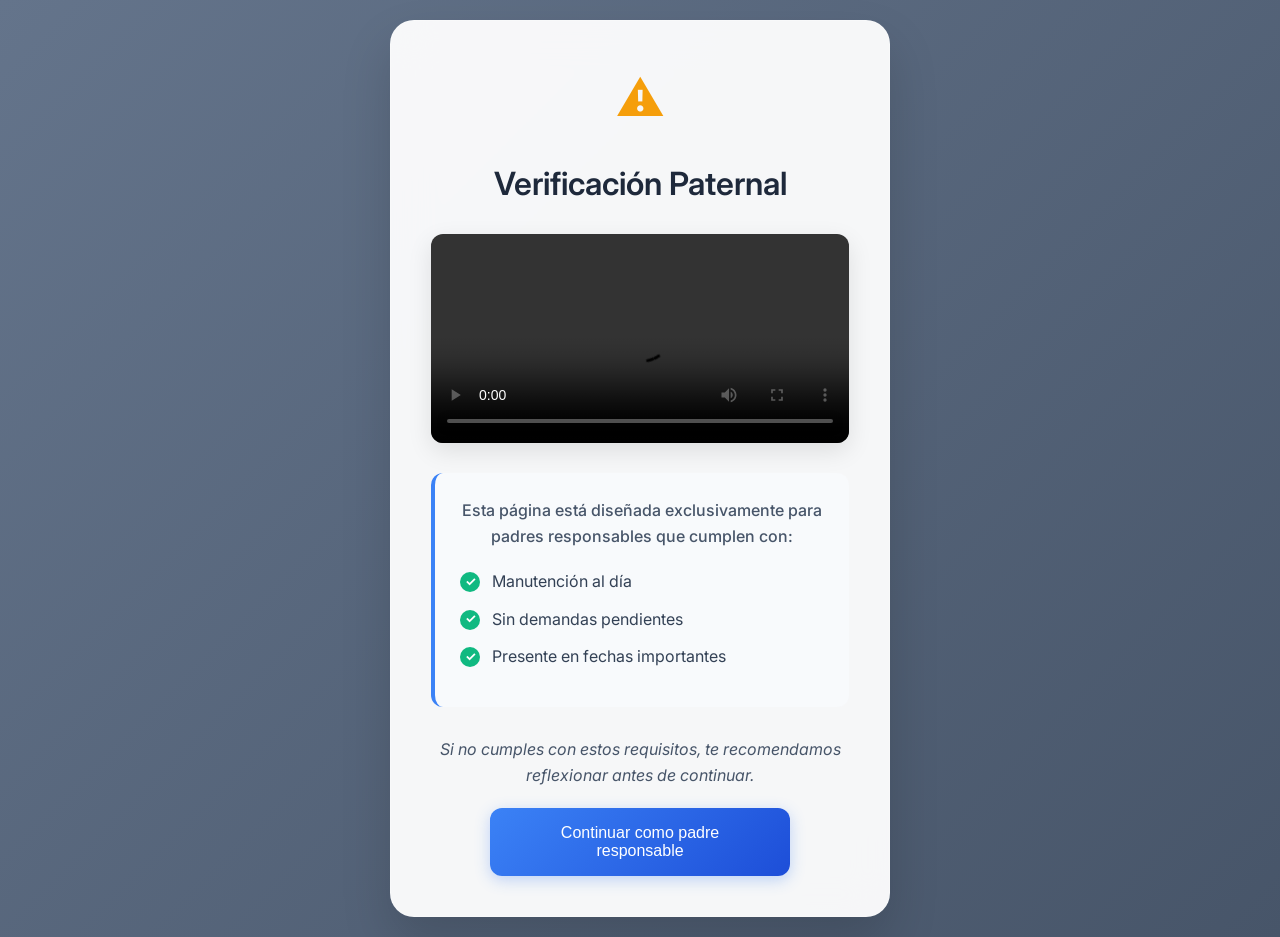
==== commit a8d57ce4: "correcion video v5" ====
--- a/index.html
+++ b/index.html
@@ -7,7 +7,7 @@
     <meta charset="UTF-8">
     <meta name="viewport" content="width=device-width, initial-scale=1.0">
     <title>Día del Padre 2025</title>
-    <link rel="stylesheet" href="styles.css?v=2.2">
+    <link rel="stylesheet" href="styles.css?v=2.3">
     <link href="https://fonts.googleapis.com/css2?family=Inter:wght@300;400;500;600;700&display=swap" rel="stylesheet">
     <script src="https://cdnjs.cloudflare.com/ajax/libs/html2canvas/1.4.1/html2canvas.min.js"></script>
 </head>
--- a/styles.css
+++ b/styles.css
@@ -975,21 +975,21 @@
     justify-content: center;
     align-items: center;
     z-index: 1000;
-    padding: 15px;
+    padding: 20px;
     box-sizing: border-box;
     overflow: hidden;
 }
 
 .video-screen-container {
     background: rgba(255, 255, 255, 0.98);
-    padding: 20px;
-    border-radius: 15px;
-    box-shadow: 0 10px 30px rgba(0,0,0,0.3);
-    text-align: center;
-    max-width: 500px;
-    width: 95%;
+    padding: 25px;
+    border-radius: 20px;
+    box-shadow: 0 15px 35px rgba(0,0,0,0.2);
+    text-align: center;
+    max-width: 600px;
+    width: 90%;
     max-height: 85vh;
-    overflow-y: auto;
+    overflow: hidden;
     display: flex;
     flex-direction: column;
     justify-content: center;
@@ -997,8 +997,8 @@
 }
 
 .video-screen-container h2 {
-    margin: 0 0 15px 0;
-    font-size: 1.4rem;
+    margin: 0 0 20px 0;
+    font-size: 1.6rem;
     color: #2c3e50;
     line-height: 1.3;
     word-wrap: break-word;
@@ -1007,17 +1007,17 @@
 }
 
 .video-screen-container p {
-    margin: 0 0 15px 0;
+    margin: 0 0 20px 0;
     color: #666;
-    font-size: 0.9rem;
+    font-size: 1rem;
     line-height: 1.4;
 }
 
 .video-player-container {
-    margin: 15px 0;
-    border-radius: 10px;
+    margin: 20px 0;
+    border-radius: 15px;
     overflow: hidden;
-    box-shadow: 0 4px 15px rgba(0,0,0,0.2);
+    box-shadow: 0 8px 25px rgba(0,0,0,0.15);
     width: 100%;
     position: relative;
 }
@@ -1025,16 +1025,16 @@
 .video-player-container video {
     width: 100%;
     height: auto;
-    max-height: 300px;
+    max-height: 350px;
     display: block;
     object-fit: contain;
 }
 
 .video-progress {
-    margin-top: 15px;
+    margin-top: 20px;
     font-weight: 500;
-    color: #555;
-    font-size: 0.9rem;
+    color: #666;
+    font-size: 1rem;
 }
 
 .continue-btn {
@@ -1069,153 +1069,155 @@
     }
 
     .video-screen-container {
-        padding: 18px;
-        max-width: 95%;
+        padding: 20px;
+        max-width: 85%;
+        border-radius: 15px;
+        max-height: 80vh;
+    }
+
+    .video-screen-container h2 {
+        font-size: 1.4rem;
+        margin-bottom: 15px;
+    }
+
+    .video-screen-container p {
+        font-size: 0.9rem;
+        margin-bottom: 15px;
+    }
+
+    .video-player-container {
+        margin: 15px 0;
         border-radius: 12px;
-        max-height: 85vh;
+    }
+
+    .video-player-container video {
+        max-height: 280px;
+    }
+
+    .continue-btn {
+        padding: 12px 25px;
+        font-size: 0.95rem;
+    }
+
+    .video-progress {
+        font-size: 0.9rem;
+        margin-top: 15px;
+    }
+}
+
+/* Media queries para móviles - Manteniendo proporciones similares a desktop */
+@media (max-width: 480px) {
+    .video-screen {
+        padding: 10px;
+    }
+
+    .video-screen-container {
+        padding: 16px;
+        max-width: 90%;
+        width: 90%;
+        border-radius: 12px;
+        max-height: 75vh;
+        overflow: hidden;
     }
 
     .video-screen-container h2 {
-        font-size: 1.3rem;
+        font-size: 1.1rem;
         margin-bottom: 12px;
+        line-height: 1.2;
+        color: #2c3e50;
+        font-weight: 600;
     }
 
     .video-screen-container p {
-        font-size: 0.85rem;
+        font-size: 0.8rem;
+        margin-bottom: 12px;
+        line-height: 1.3;
+        color: #555;
     }
 
     .video-player-container {
         margin: 12px 0;
+        border-radius: 8px;
+        width: 100%;
     }
 
     .video-player-container video {
-        max-height: 220px;
+        max-height: 200px;
+        border-radius: 8px;
+        width: 100%;
     }
 
     .continue-btn {
-        padding: 12px 24px;
-        font-size: 0.9rem;
+        padding: 10px 20px;
+        font-size: 0.85rem;
+        margin-top: 12px;
+        border-radius: 20px;
+        width: auto;
+        min-width: 140px;
     }
 
     .video-progress {
-        font-size: 0.85rem;
-    }
-}
-
-/* Media queries para móviles */
-@media (max-width: 480px) {
+        font-size: 0.8rem;
+        margin-top: 12px;
+        color: #555;
+    }
+}
+
+/* Media queries para pantallas muy pequeñas */
+@media (max-width: 360px) {
     .video-screen {
         padding: 8px;
     }
 
     .video-screen-container {
-        padding: 12px;
+        padding: 14px;
         max-width: 92%;
         width: 92%;
+        max-height: 70vh;
         border-radius: 10px;
-        max-height: 75vh;
-        min-height: auto;
     }
 
     .video-screen-container h2 {
-        font-size: 0.95rem;
-        margin-bottom: 8px;
-        line-height: 1.2;
-        color: #1a202c;
+        font-size: 1rem;
+        margin-bottom: 10px;
+        line-height: 1.1;
+        color: #2c3e50;
         font-weight: 600;
-        padding: 0 5px;
     }
 
     .video-screen-container p {
         font-size: 0.75rem;
-        margin-bottom: 8px;
-        line-height: 1.3;
-        color: #4a5568;
+        margin-bottom: 10px;
+        color: #555;
     }
 
     .video-player-container {
-        margin: 8px 0;
+        margin: 10px 0;
         border-radius: 6px;
-        width: 100%;
     }
 
     .video-player-container video {
-        max-height: 140px;
+        max-height: 160px;
         border-radius: 6px;
-        width: 100%;
     }
 
     .continue-btn {
         padding: 8px 16px;
         font-size: 0.8rem;
         margin-top: 10px;
-        border-radius: 20px;
-        width: auto;
         min-width: 120px;
     }
 
     .video-progress {
         font-size: 0.75rem;
-        margin-top: 8px;
-        color: #4a5568;
-    }
-}
-
-/* Media queries para pantallas muy pequeñas */
-@media (max-width: 360px) {
-    .video-screen {
-        padding: 5px;
-    }
-
-    .video-screen-container {
-        padding: 10px;
-        max-width: 95%;
-        width: 95%;
-        max-height: 70vh;
-        border-radius: 8px;
-    }
-
-    .video-screen-container h2 {
-        font-size: 0.85rem;
-        margin-bottom: 6px;
-        line-height: 1.1;
-        color: #1a202c;
-        font-weight: 600;
-        padding: 0 3px;
-    }
-
-    .video-screen-container p {
-        font-size: 0.7rem;
-        margin-bottom: 6px;
-        color: #4a5568;
-    }
-
-    .video-player-container {
-        margin: 6px 0;
-    }
-
-    .video-player-container video {
-        max-height: 120px;
-        border-radius: 5px;
-    }
-
-    .continue-btn {
-        padding: 6px 12px;
-        font-size: 0.75rem;
-        margin-top: 8px;
-        min-width: 100px;
-    }
-
-    .video-progress {
-        font-size: 0.7rem;
-        margin-top: 6px;
+        margin-top: 10px;
     }
 }
 
 /* Ajustes para orientación horizontal en móviles */
 @media (max-width: 768px) and (orientation: landscape) {
     .video-screen-container {
-        max-height: 95vh;
+        max-height: 90vh;
         overflow-y: auto;
     }
 
@@ -1229,11 +1231,27 @@
     }
 
     .video-player-container video {
-        max-height: 200px;
+        max-height: 180px;
     }
 
     .continue-btn {
-        margin-top: 10px;
+        margin-top: 8px;
+    }
+}
+
+/* Ajuste adicional para iPhone y pantallas similares */
+@media (max-width: 430px) {
+    .video-screen-container {
+        width: 88%;
+        max-width: 88%;
+    }
+
+    .video-screen-container h2 {
+        font-size: 1.05rem;
+    }
+
+    .video-player-container video {
+        max-height: 180px;
     }
 }
 }
